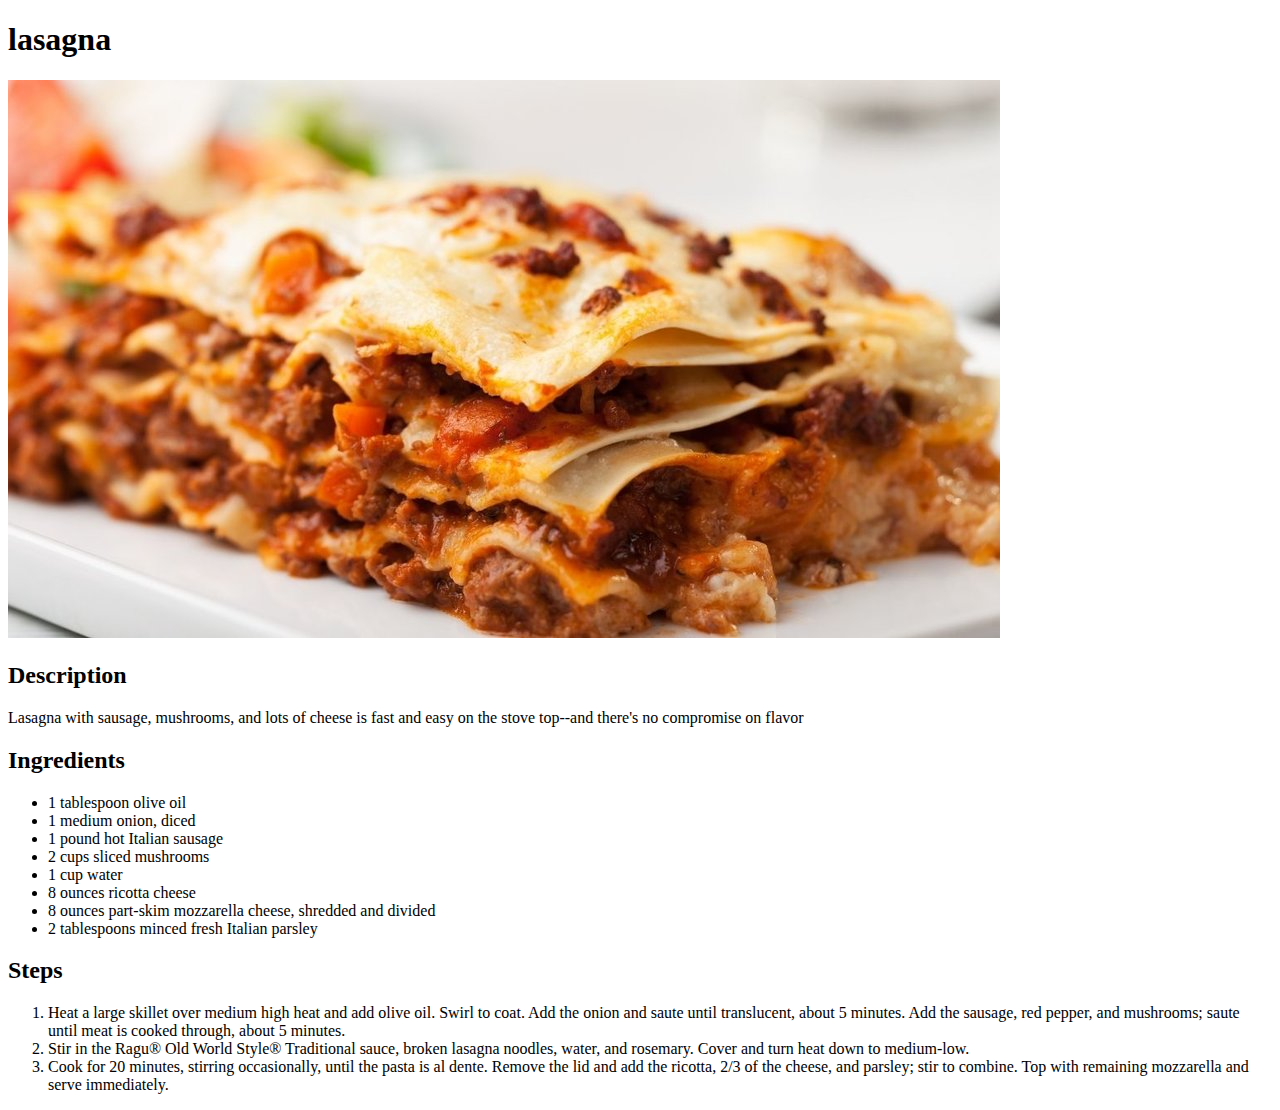
==== recipes/lasagna.html @ 870fd2c6 "Odin recipes project" ====
<!DOCTYPE html>
<html lang="en">
<head>
    <meta charset="UTF-8">
    <meta http-equiv="X-UA-Compatible" content="IE=edge">
    <meta name="viewport" content="width=device-width, initial-scale=1.0">
    <title>Lasagna</title>
</head>
<body>
    <h1> lasagna</h1>

        <img src="../images/lasagna.jpg">

    <h2>Description</h2>
        <p>Lasagna with sausage, mushrooms, and lots of cheese
        is fast and easy on the stove top--and there's no compromise on flavor</p>

    <h2>Ingredients</h3>
        <ul>
            <li>1 tablespoon olive oil </li>
            <li>1 medium onion, diced </li>
            <li>1 pound hot Italian sausage </li>
            <li>2 cups sliced mushrooms </li>
            <li>1 cup water </li>
            <li>8 ounces ricotta cheese </li>
            <li>8 ounces part-skim mozzarella cheese, shredded and divided </li>
            <li>2 tablespoons minced fresh Italian parsley </li>
        </ul>

    <h2>Steps</h2>
        <ol>
            <li>Heat a large skillet over medium high heat and add olive oil. Swirl to coat. Add the onion and saute until translucent, about 5 minutes.
                Add the sausage, red pepper, and mushrooms; saute until meat is cooked through, about 5 minutes.</li>

            <li>Stir in the Ragu® Old World Style® Traditional sauce, broken lasagna noodles, water, and rosemary. Cover and turn heat down to medium-low.</li>
            
            <li>Cook for 20 minutes, stirring occasionally, until the pasta is al dente. Remove the lid and add the ricotta,
                 2/3 of the cheese, and parsley; stir to combine. Top with remaining mozzarella and serve immediately.</li>
        </ol>
</body>
</html>
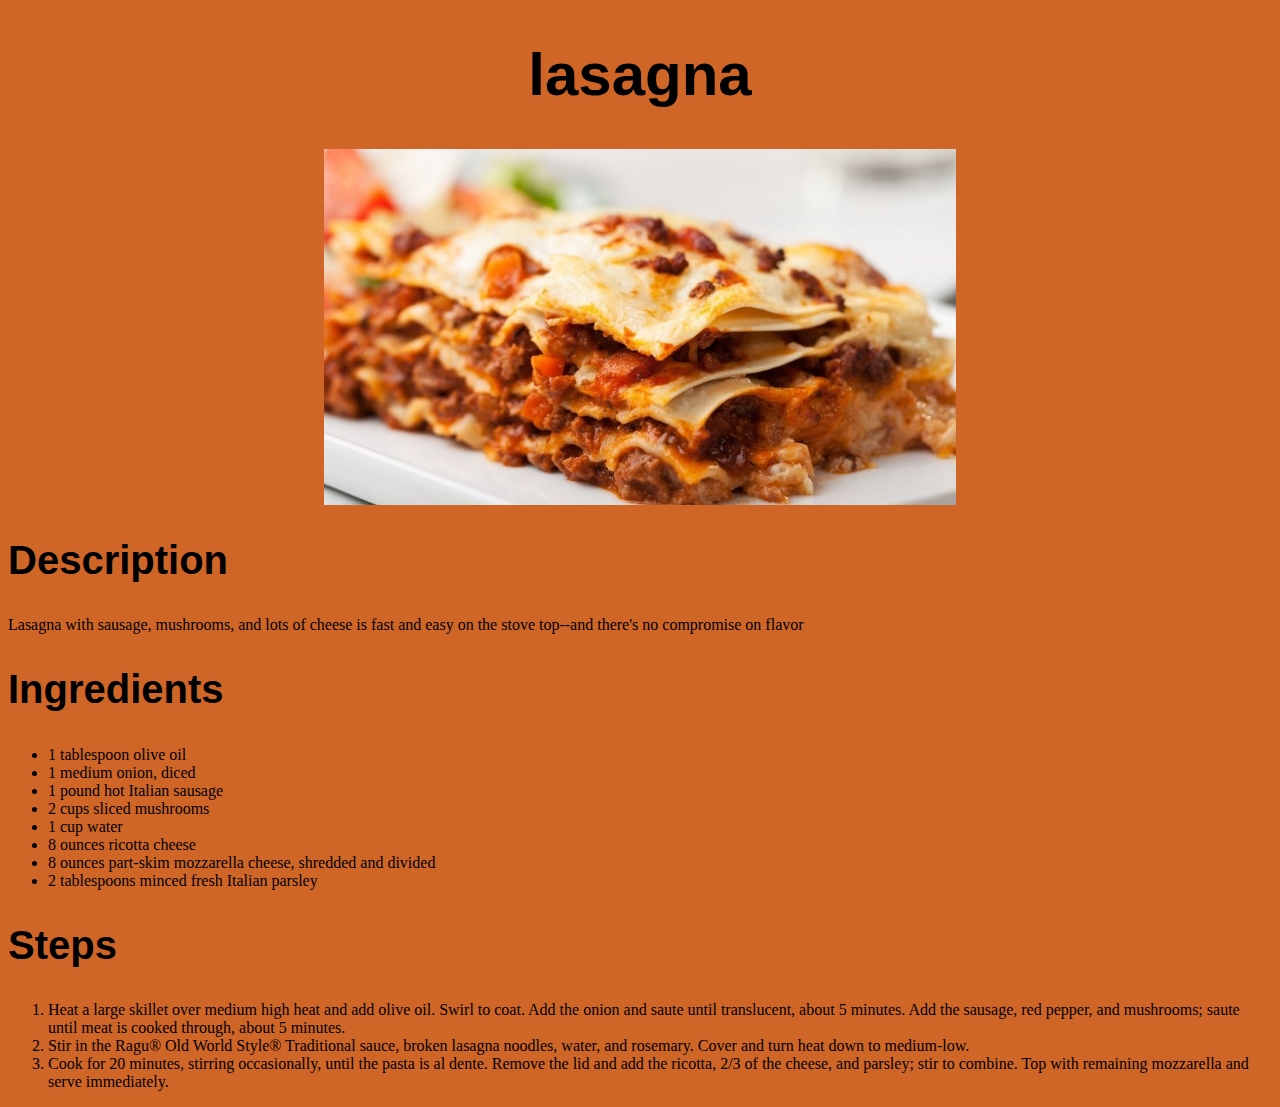
==== commit 88a1cc88: "Added styles.css" ====
--- a/recipes/lasagna.html
+++ b/recipes/lasagna.html
@@ -5,6 +5,7 @@
     <meta http-equiv="X-UA-Compatible" content="IE=edge">
     <meta name="viewport" content="width=device-width, initial-scale=1.0">
     <title>Lasagna</title>
+    <link rel="stylesheet" href="styles.css" />
 </head>
 <body>
     <h1> lasagna</h1>
@@ -15,7 +16,7 @@
         <p>Lasagna with sausage, mushrooms, and lots of cheese
         is fast and easy on the stove top--and there's no compromise on flavor</p>
 
-    <h2>Ingredients</h3>
+    <h2>Ingredients</h2>
         <ul>
             <li>1 tablespoon olive oil </li>
             <li>1 medium onion, diced </li>
--- a/recipes/styles.css
+++ b/recipes/styles.css
@@ -0,0 +1,24 @@
+body {
+    background-color: rgb(207, 102, 40);
+}
+
+h1 {
+    text-align: center;
+    justify-content: center;
+    font-family: Arial, Helvetica, sans-serif;
+    font-weight: bold;
+    font-size: 60px;
+}
+
+img {
+    display: block;
+    margin-left: auto;
+    margin-right: auto;
+    width: 50%;
+}
+
+h2 {
+    font-family: Arial, Helvetica, sans-serif;
+    font-weight: bold;
+    font-size: 40px;
+}
